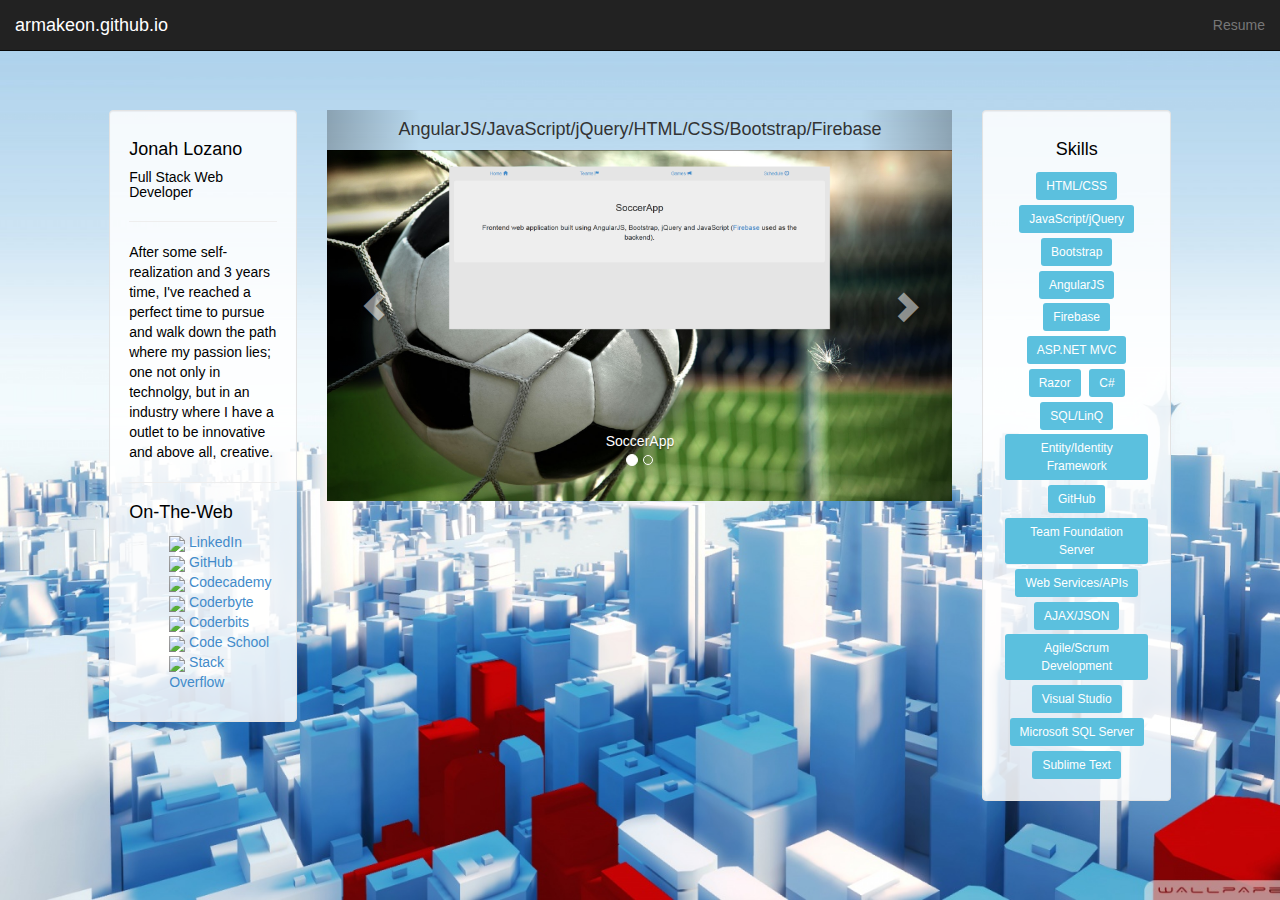
==== index.html @ 25c5c61c "intCommit" ====
﻿<!DOCTYPE html>
<html xmlns="http://www.w3.org/1999/xhtml">
<head>
    <title></title>
    <link href="Content/bootstrap.min.css" rel="stylesheet" />
    <link href="Content/StyleSheet.css" rel="stylesheet" />
</head>
<body>
    <nav id="topnav" class="navbar navbar-inverse navbar-fixed-top" role="navigation">
        <div class="container-fluid">
            <div class="navbar-header">
                <button type="button" class="navbar-toggle" data-toggle="collapse" data-target="#bs-example-navbar-collapse-1">
                    <span class="sr-only">Toggle navigation</span>
                    <span class="icon-bar"></span>
                    <span class="icon-bar"></span>
                    <span class="icon-bar"></span>
                </button>
                <a class="navbar-brand" href="#">armakeon.github.io</a>
            </div>
            <div class="collapse navbar-collapse" id="bs-example-navbar-collapse-1">
                <ul class="nav navbar-nav navbar-right">
                    <li><a href="#" onclick="window.open('PDF/Lozano_Jonah.pdf', '_blank')">Resume</a></li>
                </ul>
            </div><!-- /.navbar-collapse -->
        </div><!-- /.container-fluid -->
    </nav>
    <div class="vert-space clearfix">
        <div class="row">

            <div class="col-sm-offset-1 col-sm-2">
                <div class="well">
                    <h4>Jonah Lozano</h4>
                    <h5>Full Stack Web Developer</h5>
                    <hr />
                    <p>
                        After some self-realization and 3 years time, I've reached a perfect time to pursue and walk down the path where my passion lies; one not only in technolgy, but in an industry where I have a outlet to be innovative and above all, creative.
                    </p>
                    <hr />

                    <h4>On-The-Web</h4>
                    <ul id="ontheweb">
                        <li>
                            <img src="http://d15rluch0y3zzq.cloudfront.net/favicon/d9b7f2d169e1a01c94c4a7e0edb089b8.png" />
                            <a href="http://www.linkedin.com/pub/jonah-lozano/2b/399/798">
                                <span>
                                    LinkedIn
                                </span>
                            </a>
                        </li>
                        <li>
                            <img src="http://d15rluch0y3zzq.cloudfront.net/favicon/befd46576ade4a205a1282b6cb0cfcbc.png" />
                            <a href="https://github.com/ArmaKeoN">
                                <span>
                                    GitHub
                                </span>
                            </a>
                        </li>
                        <li>
                            <img src="http://d15rluch0y3zzq.cloudfront.net/favicon/213d19cd246c9343aa21df43a33997ac.png" />
                            <a href="http://www.codecademy.com/teraJumper72756">
                                <span>
                                    Codecademy
                                </span>
                            </a>
                        </li>
                        <li>
                            <img src="http://d15rluch0y3zzq.cloudfront.net/favicon/82610ecafc2558865791fd3a81305459.png" />
                            <a href="http://coderbyte.com/CodingArea/Profile/?user=jonah03">
                                <span>
                                    Coderbyte
                                </span>
                            </a>
                        </li>
                        <li>
                            <img src="http://d15rluch0y3zzq.cloudfront.net/favicon/499da62e3a88990c1b8bd3ca01526479.png" />
                            <a href="https://coderbits.com/jonah03">
                                <span>
                                    Coderbits
                                </span>
                            </a>
                        </li>
                        <li>
                            <img src="http://d15rluch0y3zzq.cloudfront.net/favicon/5d2a2afeb3bb825178350e6fb0e8b316.png" />
                            <a href="https://www.codeschool.com/users/754902">
                                <span>
                                    Code School
                                </span>
                            </a>
                        </li>
                        <li>
                            <img src="http://d15rluch0y3zzq.cloudfront.net/favicon/887a808520d24df95f20a0f9427cdfd7.png" />
                            <a href="http://stackoverflow.com/users/3212808/armakeon">
                                <span>
                                    Stack Overflow
                                </span>
                            </a>
                        </li>
                    </ul>
                </div>
            </div>

            <div class="col-sm-push-0 col-sm-6">
                <div id="carousel-example-generic" class="text-center carousel slide" data-ride="carousel">
                    <!-- Indicators -->
                    <ol class="carousel-indicators">
                        <li data-target="#carousel-example-generic" data-slide-to="0" class="active"></li>
                        <li data-target="#carousel-example-generic" data-slide-to="1"></li>
                    </ol>

                    <!-- Wrapper for slides -->
                    <div class="carousel-inner">
                        <div class="item active">
                            <h4>AngularJS/JavaScript/jQuery/HTML/CSS/Bootstrap/Firebase</h4>
                            <a href="http://armakeon.github.io/myAngSoccerApp"><img src="../images/SoccerApp.png" /></a>
                            <div class="carousel-caption">
                                SoccerApp
                            </div>
                        </div>
                        <div class="item">
                            <h4>AngularJS/JavaScript/HTML/CSS/Bootstrap/Firebase</h4>
                            <a href="http://armakeon.github.io/myAngBlog"><img src="../images/BlogApp.png" /></a>
                            <div class="carousel-caption">
                                BlogApp
                            </div>
                        </div>
                    </div>


                    <!-- Controls -->
                    <a class="left carousel-control" href="#carousel-example-generic" role="button" data-slide="prev">
                        <span class="glyphicon glyphicon-chevron-left"></span>
                    </a>
                    <a class="right carousel-control" href="#carousel-example-generic" role="button" data-slide="next">
                        <span class="glyphicon glyphicon-chevron-right"></span>
                    </a>
                </div>
            </div>

            <div class="col-sm col-sm-2">
                <div class="well text-center">
                    <div id="skills" style="cursor: default">
                        <h4>Skills</h4>
                        <div class="btn-sm btn-info">HTML/CSS</div>
                        <div class="btn-sm btn-info">JavaScript/jQuery</div>
                        <div class="btn-sm btn-info">Bootstrap</div>
                        <div class="btn-sm btn-info">AngularJS</div>
                        <div class="btn-sm btn-info">Firebase</div>
                        <div class="btn-sm btn-info">ASP.NET MVC</div>
                        <div class="btn-sm btn-info">Razor</div>
                        <div class="btn-sm btn-info">C#</div>
                        <div class="btn-sm btn-info">SQL/LinQ</div>
                        <div class="btn-sm btn-info">Entity/Identity Framework</div>
                        <div class="btn-sm btn-info">GitHub</div>
                        <div class="btn-sm btn-info">Team Foundation Server</div>
                        <div class="btn-sm btn-info">Web Services/APIs</div>
                        <div class="btn-sm btn-info">AJAX/JSON</div>
                        <div class="btn-sm btn-info">Agile/Scrum Development</div>
                        <div class="btn-sm btn-info">Visual Studio</div>
                        <div class="btn-sm btn-info">Microsoft SQL Server</div>
                        <div class="btn-sm btn-info">Sublime Text</div>
                    </div>
                </div>
            </div>

        </div>
    </div>
    <script src="Scripts/jquery-1.9.0.min.js"></script>
    <script src="Scripts/bootstrap.min.js"></script>
</body>
</html>
---- Content/StyleSheet.css ----
﻿body {
    background: url(../images/mirrors-edge-2-wallpaper-1920x1080-Video-Game-Wallpapers.jpg);
    background-attachment: fixed;
    background-size: cover;
    background-repeat: no-repeat;
    background-position: center bottom;
}

.well {
    background: rgba(255, 255, 255, 0.85);
    color: rgba(0,0,0,1);
}

.vert-space {
    margin-top: 110px;
}

#skills {
    text-align: center;
    min-height: 405px;
}

#skills div {
    margin: 0.2em;
    display: inline-block;
}

#ontheweb {
    list-style-type: none;
}
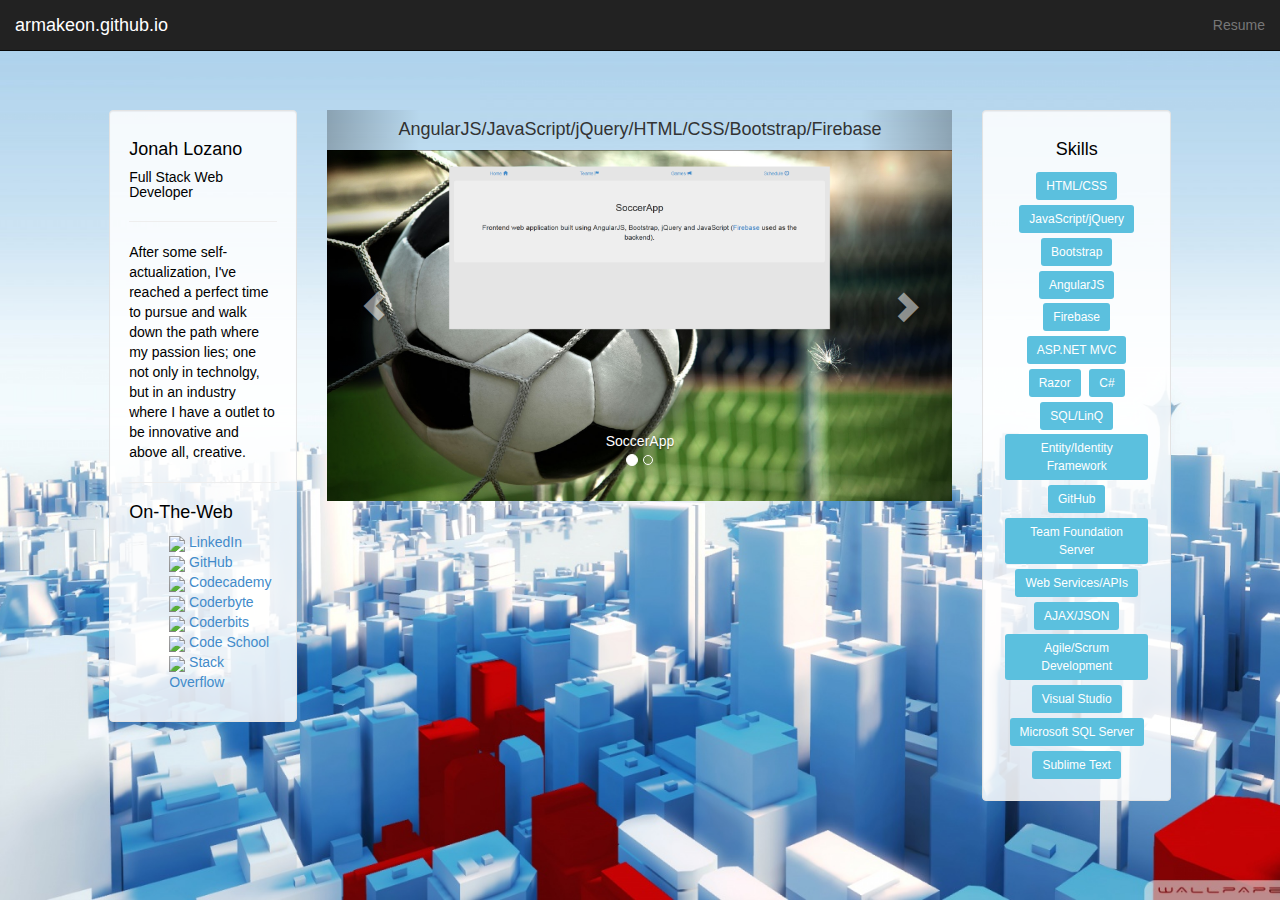
==== commit e6bf6b87: "Update index.html" ====
--- a/index.html
+++ b/index.html
@@ -33,7 +33,7 @@
                     <h5>Full Stack Web Developer</h5>
                     <hr />
                     <p>
-                        After some self-realization and 3 years time, I've reached a perfect time to pursue and walk down the path where my passion lies; one not only in technolgy, but in an industry where I have a outlet to be innovative and above all, creative.
+                        After some self-actualization, I've reached a perfect time to pursue and walk down the path where my passion lies; one not only in technolgy, but in an industry where I have a outlet to be innovative and above all, creative.
                     </p>
                     <hr />
 
--- a/Content/StyleSheet.css
+++ b/Content/StyleSheet.css
@@ -17,7 +17,7 @@
 
 #skills {
     text-align: center;
-    min-height: 405px;
+    min-height: 447px;
 }
 
 #skills div {
@@ -27,4 +27,4 @@
 
 #ontheweb {
     list-style-type: none;
-}+}
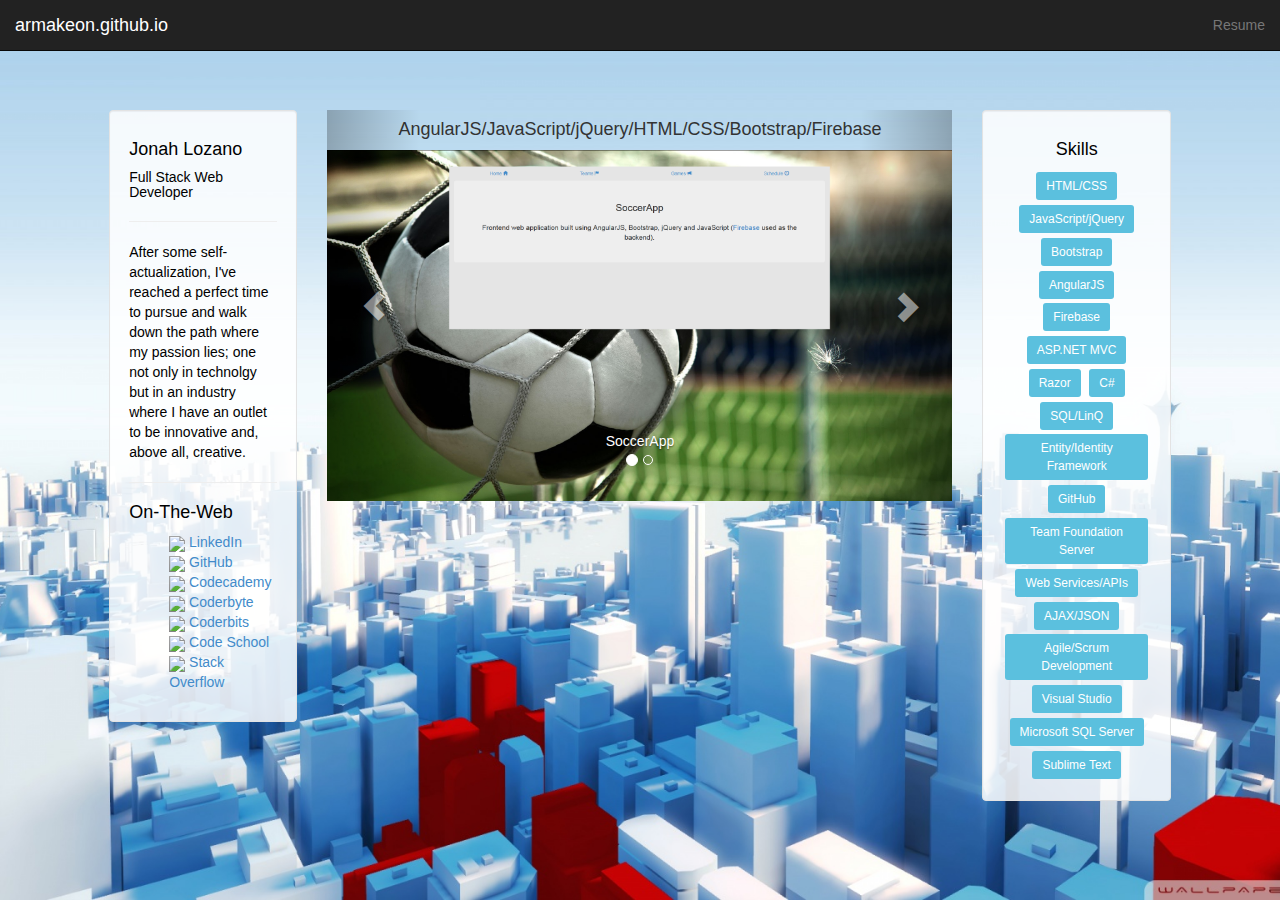
==== commit eb4f7a64: "Update index.html" ====
--- a/index.html
+++ b/index.html
@@ -33,7 +33,7 @@
                     <h5>Full Stack Web Developer</h5>
                     <hr />
                     <p>
-                        After some self-actualization, I've reached a perfect time to pursue and walk down the path where my passion lies; one not only in technolgy, but in an industry where I have a outlet to be innovative and above all, creative.
+                        After some self-actualization, I've reached a perfect time to pursue and walk down the path where my passion lies; one not only in technolgy but in an industry where I have an outlet to be innovative and, above all, creative.
                     </p>
                     <hr />
 
--- a/Content/StyleSheet.css
+++ b/Content/StyleSheet.css
@@ -17,7 +17,7 @@
 
 #skills {
     text-align: center;
-    min-height: 447px;
+    min-height: 430px;
 }
 
 #skills div {
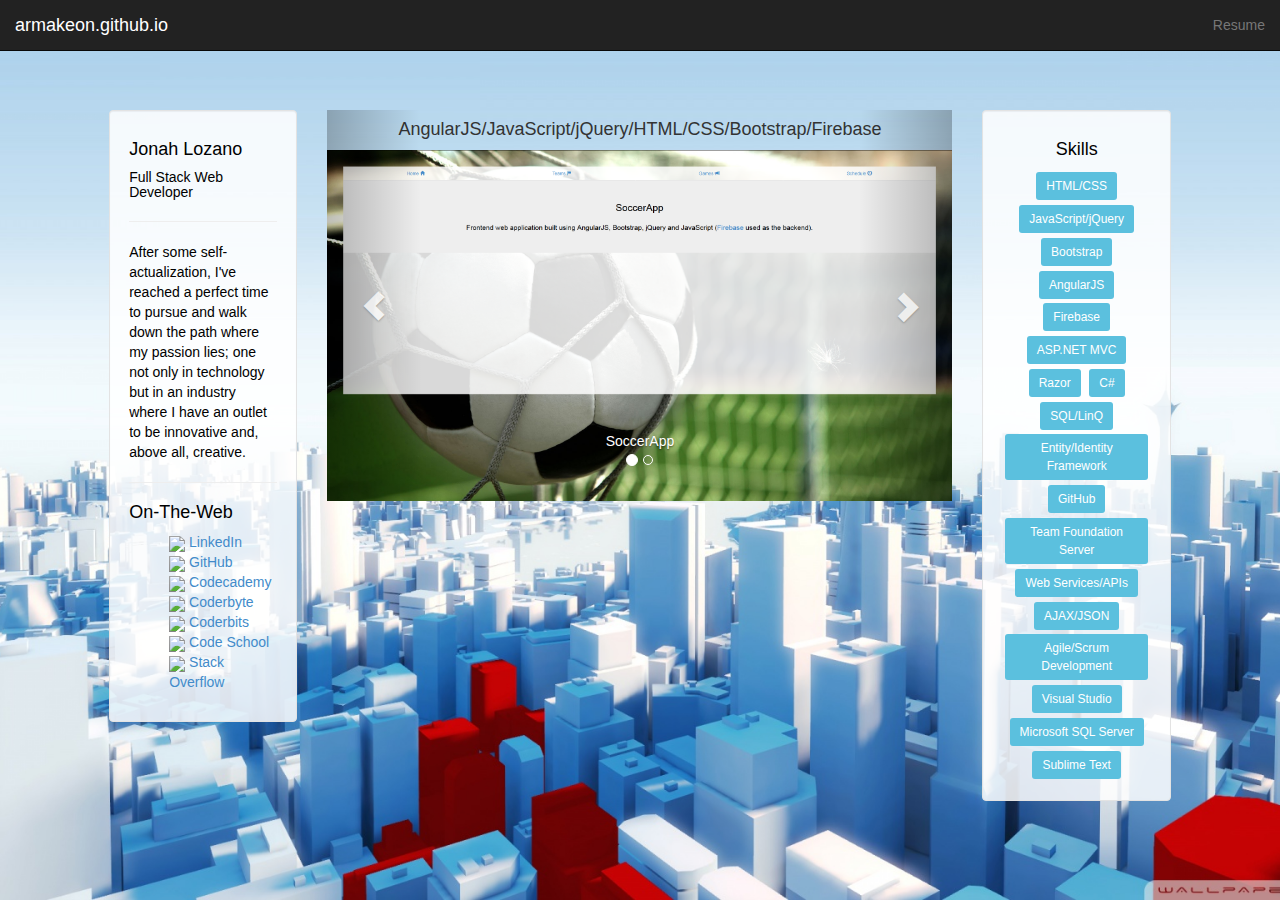
==== commit d2a614a4: "Update index.html" ====
--- a/index.html
+++ b/index.html
@@ -33,7 +33,7 @@
                     <h5>Full Stack Web Developer</h5>
                     <hr />
                     <p>
-                        After some self-actualization, I've reached a perfect time to pursue and walk down the path where my passion lies; one not only in technolgy but in an industry where I have an outlet to be innovative and, above all, creative.
+                        After some self-actualization, I've reached a perfect time to pursue and walk down the path where my passion lies; one not only in technology but in an industry where I have an outlet to be innovative and, above all, creative.
                     </p>
                     <hr />
 
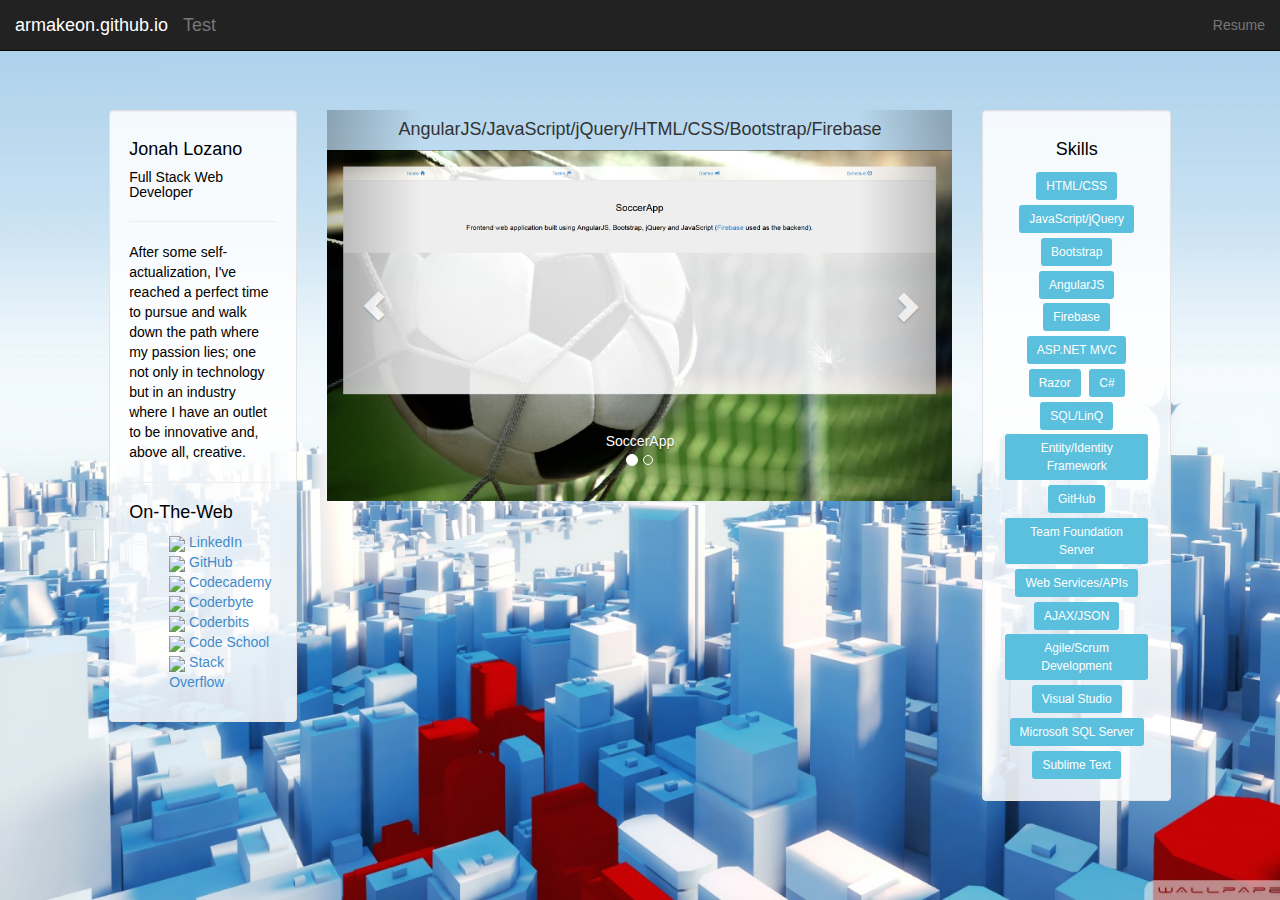
==== commit 0968346b: "NewPageToTest" ====
--- a/index.html
+++ b/index.html
@@ -16,10 +16,11 @@
                     <span class="icon-bar"></span>
                 </button>
                 <a class="navbar-brand" href="#">armakeon.github.io</a>
+                <a class="navbar-brand" href="Test.html">Test</a>
             </div>
             <div class="collapse navbar-collapse" id="bs-example-navbar-collapse-1">
                 <ul class="nav navbar-nav navbar-right">
-                    <li><a href="#" onclick="window.open('PDF/Lozano_Jonah.pdf', '_blank')">Resume</a></li>
+                    <li><a href="#" onclick="window.open('PDF/Resume_Lozano_Jonah_Software Developer.pdf', '_blank')">Resume</a></li>
                 </ul>
             </div><!-- /.navbar-collapse -->
         </div><!-- /.container-fluid -->
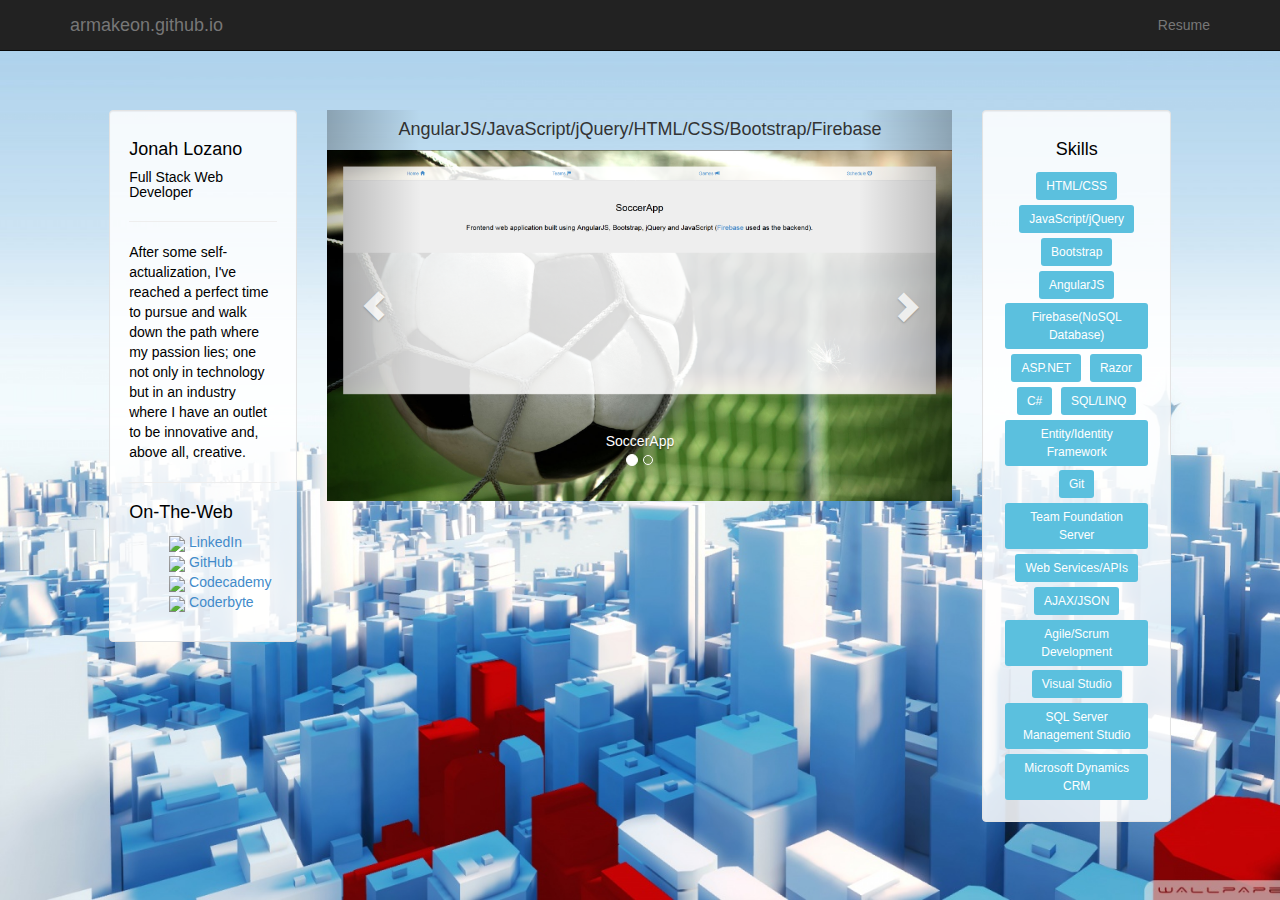
==== commit 59b18318: "UpdateForMobileView" ====
--- a/index.html
+++ b/index.html
@@ -1,29 +1,30 @@
 ﻿<!DOCTYPE html>
 <html xmlns="http://www.w3.org/1999/xhtml">
 <head>
+    <meta http-equiv="X-UA-Compatible" content="IE=edge">
+    <meta name="viewport" content="width=device-width, initial-scale=1">
     <title></title>
     <link href="Content/bootstrap.min.css" rel="stylesheet" />
     <link href="Content/StyleSheet.css" rel="stylesheet" />
 </head>
 <body>
-    <nav id="topnav" class="navbar navbar-inverse navbar-fixed-top" role="navigation">
-        <div class="container-fluid">
+    <nav class="navbar navbar-inverse navbar-fixed-top">
+        <div class="container">
             <div class="navbar-header">
-                <button type="button" class="navbar-toggle" data-toggle="collapse" data-target="#bs-example-navbar-collapse-1">
+                <button type="button" class="navbar-toggle collapsed" data-toggle="collapse" data-target="#navbar" aria-expanded="false" aria-controls="navbar">
                     <span class="sr-only">Toggle navigation</span>
                     <span class="icon-bar"></span>
                     <span class="icon-bar"></span>
                     <span class="icon-bar"></span>
                 </button>
                 <a class="navbar-brand" href="#">armakeon.github.io</a>
-                <a class="navbar-brand" href="Test.html">Test</a>
             </div>
-            <div class="collapse navbar-collapse" id="bs-example-navbar-collapse-1">
+            <div id="navbar" class="collapse navbar-collapse">
                 <ul class="nav navbar-nav navbar-right">
                     <li><a href="#" onclick="window.open('PDF/Resume_Lozano_Jonah_Software Developer.pdf', '_blank')">Resume</a></li>
                 </ul>
-            </div><!-- /.navbar-collapse -->
-        </div><!-- /.container-fluid -->
+            </div>
+        </div>
     </nav>
     <div class="vert-space clearfix">
         <div class="row">
@@ -72,43 +73,19 @@
                                 </span>
                             </a>
                         </li>
-                        <li>
-                            <img src="http://d15rluch0y3zzq.cloudfront.net/favicon/499da62e3a88990c1b8bd3ca01526479.png" />
-                            <a href="https://coderbits.com/jonah03">
-                                <span>
-                                    Coderbits
-                                </span>
-                            </a>
-                        </li>
-                        <li>
-                            <img src="http://d15rluch0y3zzq.cloudfront.net/favicon/5d2a2afeb3bb825178350e6fb0e8b316.png" />
-                            <a href="https://www.codeschool.com/users/754902">
-                                <span>
-                                    Code School
-                                </span>
-                            </a>
-                        </li>
-                        <li>
-                            <img src="http://d15rluch0y3zzq.cloudfront.net/favicon/887a808520d24df95f20a0f9427cdfd7.png" />
-                            <a href="http://stackoverflow.com/users/3212808/armakeon">
-                                <span>
-                                    Stack Overflow
-                                </span>
-                            </a>
-                        </li>
                     </ul>
                 </div>
             </div>
 
             <div class="col-sm-push-0 col-sm-6">
                 <div id="carousel-example-generic" class="text-center carousel slide" data-ride="carousel">
-                    <!-- Indicators -->
+                    
                     <ol class="carousel-indicators">
                         <li data-target="#carousel-example-generic" data-slide-to="0" class="active"></li>
                         <li data-target="#carousel-example-generic" data-slide-to="1"></li>
                     </ol>
 
-                    <!-- Wrapper for slides -->
+                    
                     <div class="carousel-inner">
                         <div class="item active">
                             <h4>AngularJS/JavaScript/jQuery/HTML/CSS/Bootstrap/Firebase</h4>
@@ -127,7 +104,7 @@
                     </div>
 
 
-                    <!-- Controls -->
+                    
                     <a class="left carousel-control" href="#carousel-example-generic" role="button" data-slide="prev">
                         <span class="glyphicon glyphicon-chevron-left"></span>
                     </a>
@@ -136,7 +113,7 @@
                     </a>
                 </div>
             </div>
-
+            
             <div class="col-sm col-sm-2">
                 <div class="well text-center">
                     <div id="skills" style="cursor: default">
@@ -145,20 +122,20 @@
                         <div class="btn-sm btn-info">JavaScript/jQuery</div>
                         <div class="btn-sm btn-info">Bootstrap</div>
                         <div class="btn-sm btn-info">AngularJS</div>
-                        <div class="btn-sm btn-info">Firebase</div>
-                        <div class="btn-sm btn-info">ASP.NET MVC</div>
+                        <div class="btn-sm btn-info">Firebase(NoSQL Database)</div>
+                        <div class="btn-sm btn-info">ASP.NET</div>
                         <div class="btn-sm btn-info">Razor</div>
                         <div class="btn-sm btn-info">C#</div>
-                        <div class="btn-sm btn-info">SQL/LinQ</div>
+                        <div class="btn-sm btn-info">SQL/LINQ</div>
                         <div class="btn-sm btn-info">Entity/Identity Framework</div>
-                        <div class="btn-sm btn-info">GitHub</div>
+                        <div class="btn-sm btn-info">Git</div>
                         <div class="btn-sm btn-info">Team Foundation Server</div>
                         <div class="btn-sm btn-info">Web Services/APIs</div>
                         <div class="btn-sm btn-info">AJAX/JSON</div>
                         <div class="btn-sm btn-info">Agile/Scrum Development</div>
                         <div class="btn-sm btn-info">Visual Studio</div>
-                        <div class="btn-sm btn-info">Microsoft SQL Server</div>
-                        <div class="btn-sm btn-info">Sublime Text</div>
+                        <div class="btn-sm btn-info">SQL Server Management Studio</div>
+                        <div class="btn-sm btn-info">Microsoft Dynamics CRM</div>
                     </div>
                 </div>
             </div>
